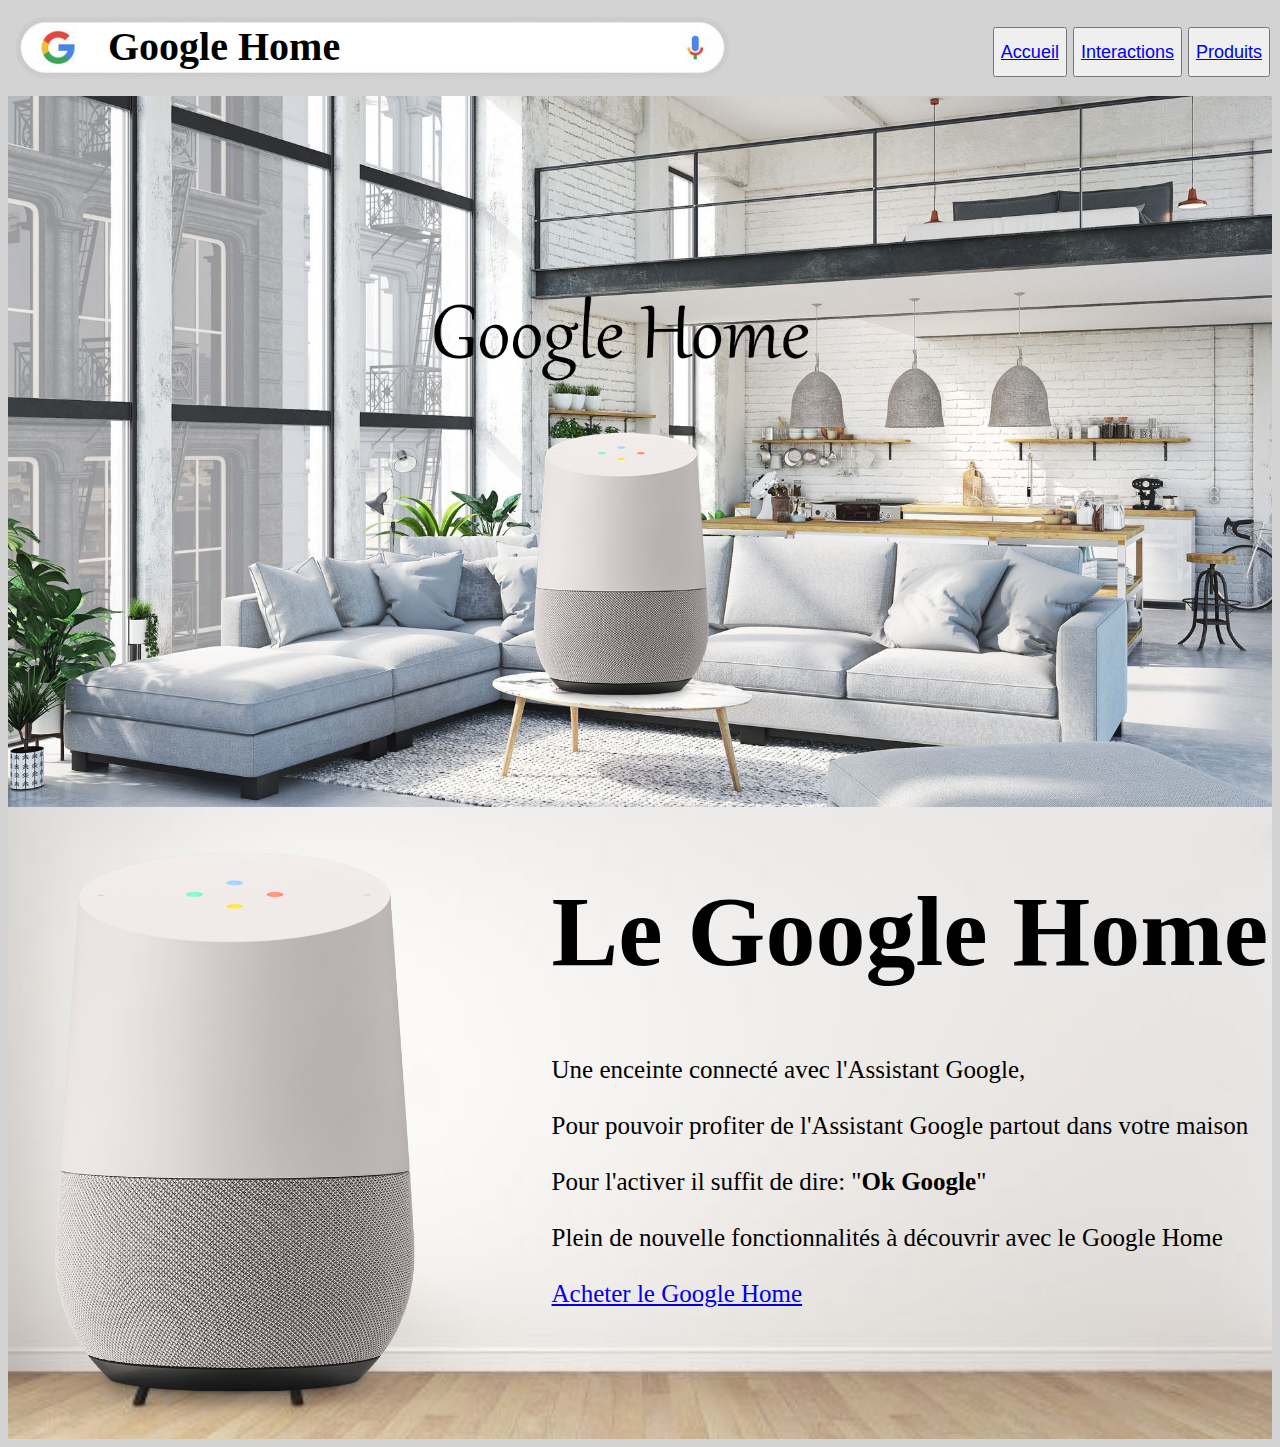
==== index.html @ 732d9daa "Add files via upload" ====
<html>
    <head>
        <meta charset="utf-8">
        <meta name="description" content="Un site de qualité supérieur !">
        <link rel="stylesheet" href="index.css">
    </head>
    <body>
         <div class="navbar">
            <div class="img_bg">
                <h1 class="Search">Google Home</h1>
            </div>
            <div>
                <button><a href="index.html">Accueil</a></button>
                <button><a href="index_page2.html">Interactions</a></button>
                <button><a href="index_page3.html">Produits</a></button>
            </div>
        </div>
        <img class="salon" src="images/GoogleHomeBase.png" width="100%" >
        <div class="GH_Presentation">
            <img class="GH" src="images/GoogleHome.png" width="50%">
            <div id="GH_Caract">
                <h1>Le Google Home</h1>
                <p class="text1">Une enceinte connecté avec l'Assistant Google,<br><br>Pour pouvoir profiter de l'Assistant Google partout dans votre maison <br><br>Pour l'activer il suffit de dire: "<strong>Ok Google</strong>"<br><br>Plein de nouvelle fonctionnalités à découvrir avec le Google Home<br><br><a href="https://www.fnac.com/mp46954072/Google-Home-Haut-parleur-intelligent-Wi-Fi-blanc-couleur-de-la-grille-tissu-d-ardoise/w-4?oref=916dd04d-7c04-9af3-926e-4abe44bb798c&Origin=CMP_GOOGLE_MP_SONS">Acheter le Google Home</a></p>
            </div>
        </div>
    </body>
</html>
---- index.css ----
body{
    background-color: lightgray;
    size:100%
}

h2{
    font-size: 400%;
}
.navbar {
    position:sticky;
    align-items: center;
    display: flex;
    justify-content: space-between;
    width:100%;
    border-radius: 30px;
    top:0px;
    background-color: lightgray;
    max-height: 10%;
}
.img_bg{
    background-image: url("images/googleSbar.png");
    background-repeat: no-repeat;
    background-size:contain;
    background-position: 0%;
    min-width:58%;
    height: 20%;
    margin-top: -5px;
}
.Search{
    font-size: 40px;
    margin-left: 100px;
    margin-top: 20px;
}

button{
    background-color: light_gray ;
    width: fit-content; 
    height: 50px; 
    font-size: large;
    margin-right: 2px;
}
@media screen and (max-width:800px){
    .Search{
        font-size: 20px;
        margin-left: 44px;
        margin-top: 14px;
    }

    button{
        background-color: light_gray ;
        width: fit-content; 
        height: 25px; 
        font-size: medium;
    }
}

.GH{
    margin-left: -7%;
}
.Caract{
    font-size: 300%;
}
.GH_Presentation{
    display: flex;
    background-image: url("images/LivingRoom.jpg");
    background-size:100%;
    background-position: 10%;
}

#GH_Caract{
    font-size: 50px;
}

.text1{
    font-size: 50%;
}

@media screen and (max-width:800px){
    #GH_Caract{
        font-size: 25px;
    }
}

.GH_fixed{
    position:fixed;
    width: 600px;
    margin-left: -100px;
    margin-top: -40px;
}

@media screen and (max-width:800px){
    .GH_fixed{
        opacity: 0;
    }
}
.ConvCuisine{
    background-image: url(images/cuisine.jpg);
    background-repeat: no-repeat;
    background-size: 2000px;
    margin-left: 0px;
}

.Conv_TV{
    background-image: url(images/Fond_TV.jpg);
    background-repeat: no-repeat;
    background-size: 2000px;
    margin-left: 0px;
}
.Conv_Rire{
    background-image: url(images/FondFun.jpg);
    background-repeat: no-repeat;
    background-size: 2000px;
    margin-left: 0px; 
}

.ConvGH{
    margin-left: 360px;
}

.ConvGH_txt{
    margin-left: 500px;
    font-size: 70px;
}

@media screen and (max-width:800px){
    .ConvGH{
        margin-left:-100px;
        max-height:700px
    }
    .ConvGH_txt{
        margin-left: 0px;
        font-size: 50px;
    }
}

.VariantsGH{
    display:flex;
    justify-content: center;
    align-items: center;
}

.ProduitsGH{
    margin:4px;
    margin-left: 45px;
    border-radius: 100px;
    border-color: black;
}


td{
    border: 3px solid lightblue;
    font-size: 40px;
    background-color: aquamarine;
    text-align: center;
}

th{
    border: 3px solid lightblue;
    font-size: 40px; 
    background-color: aqua;
    width:1000px;
}

.empty{
    background-color: transparent;
    border: none;
    width: 100px;
}

.tabletitle{
    border: 3px solid lightblue;
    font-size: 40px; 
    background-color: aqua;
}

.AutreApp{
    display:flex;
}
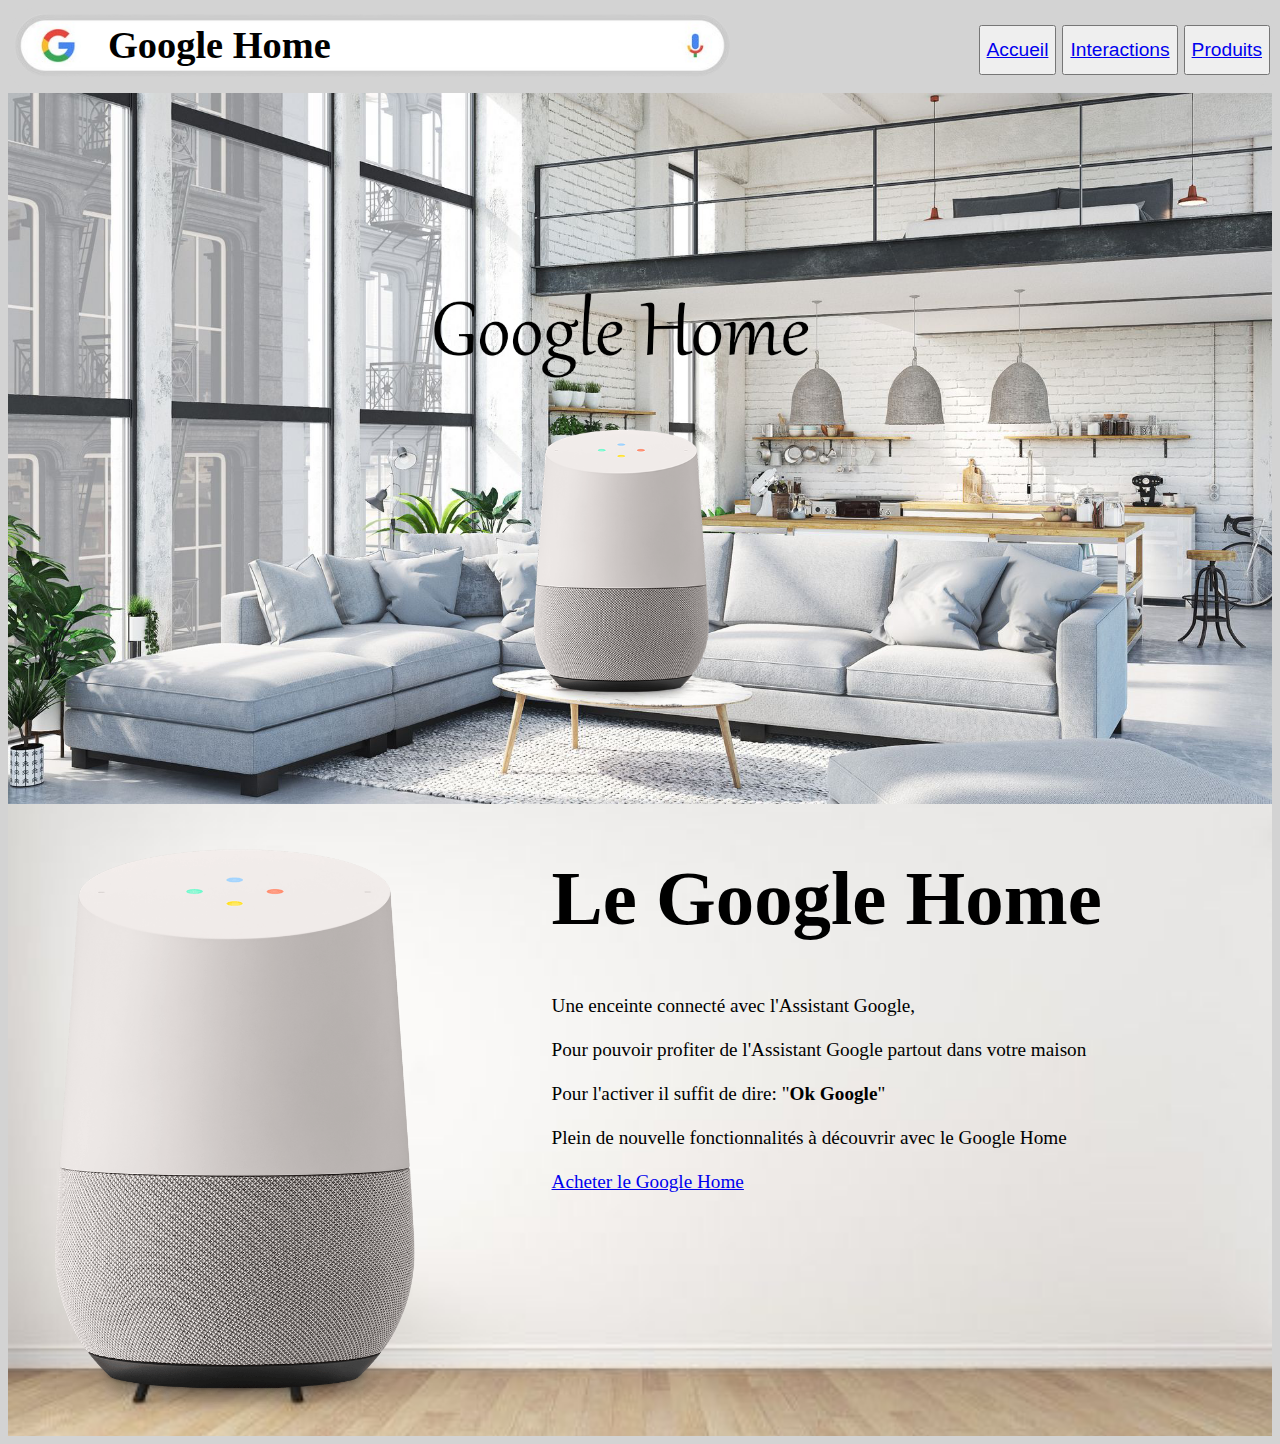
==== commit 078589c2: "Add files via upload" ====
--- a/index.html
+++ b/index.html
@@ -1,7 +1,8 @@
 <html>
     <head>
         <meta charset="utf-8">
-        <meta name="description" content="Un site de qualité supérieur !">
+        <meta name="description" content="Le Google Home, l'enceinte connecté à l'assistant google">
+        <title>Google Home</title>
         <link rel="stylesheet" href="index.css">
     </head>
     <body>
--- a/index.css
+++ b/index.css
@@ -28,7 +28,7 @@
     margin-top: -5px;
 }
 .Search{
-    font-size: 40px;
+    font-size: 3vw;
     margin-left: 100px;
     margin-top: 20px;
 }
@@ -37,7 +37,7 @@
     background-color: light_gray ;
     width: fit-content; 
     height: 50px; 
-    font-size: large;
+    font-size: larger;
     margin-right: 2px;
 }
 @media screen and (max-width:800px){
@@ -51,7 +51,7 @@
         background-color: light_gray ;
         width: fit-content; 
         height: 25px; 
-        font-size: medium;
+        font-size: 2vw;
     }
 }
 
@@ -69,17 +69,11 @@
 }
 
 #GH_Caract{
-    font-size: 50px;
+    font-size: 3vw;
 }
 
 .text1{
     font-size: 50%;
-}
-
-@media screen and (max-width:800px){
-    #GH_Caract{
-        font-size: 25px;
-    }
 }
 
 .GH_fixed{
@@ -125,12 +119,12 @@
 
 @media screen and (max-width:800px){
     .ConvGH{
-        margin-left:-100px;
-        max-height:700px
+        margin-left:-70px;
+        max-height:500px
     }
     .ConvGH_txt{
         margin-left: 0px;
-        font-size: 50px;
+        font-size: 8vw;
     }
 }
 
@@ -176,4 +170,10 @@
 
 .AutreApp{
     display:flex;
+}
+
+@media screen and (max-width:800px){
+    .AutreApp{
+        display:contents;
+    }
 }